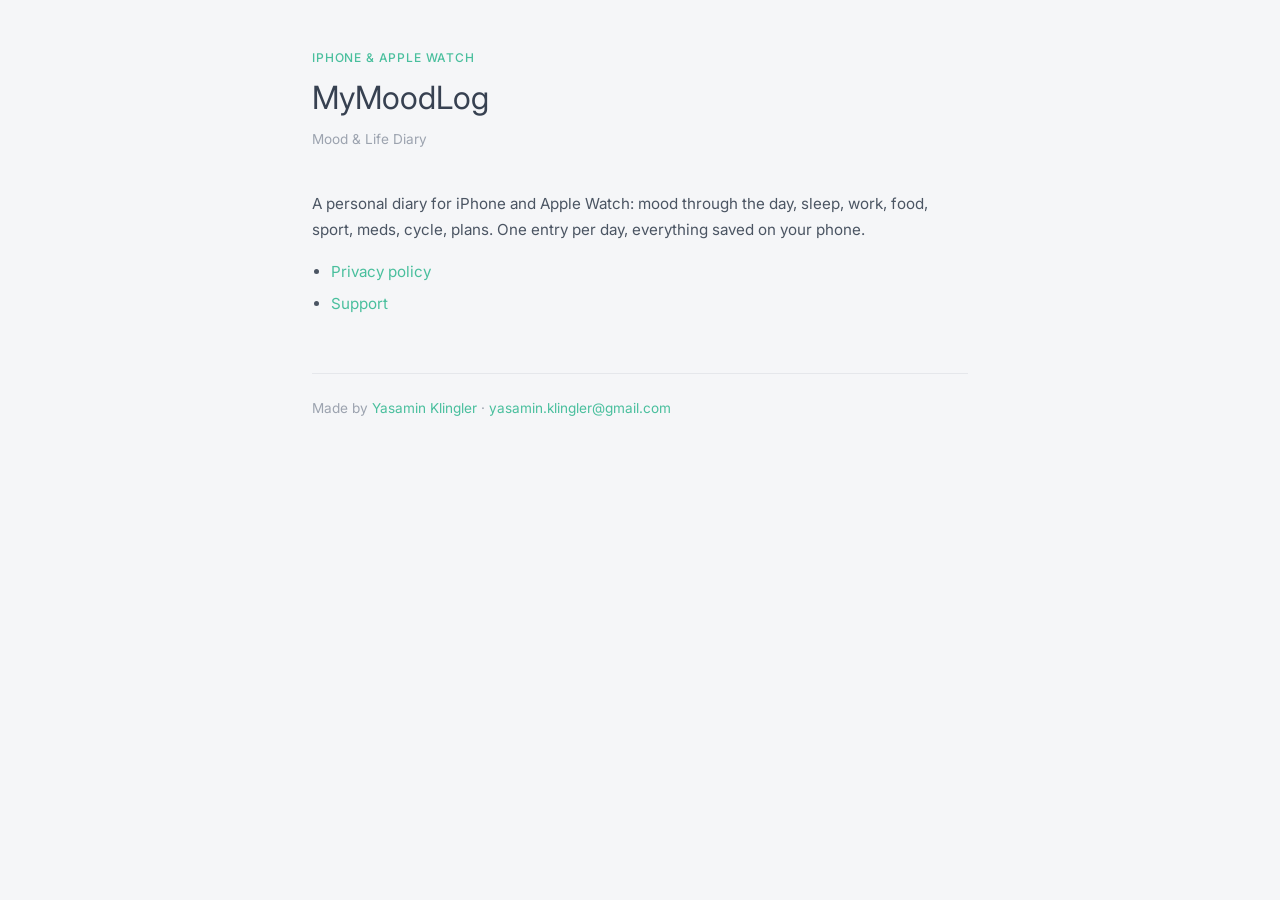
==== mymoodlog/index.html @ 1f148ef9 "Add MyMoodLog privacy policy and support pages under /mymoodlog Not linked from the main page.  Co-A" ====
<!DOCTYPE html>
<html lang="en">
<head>
  <meta charset="UTF-8">
  <meta name="viewport" content="width=device-width, initial-scale=1.0">
  <title>MyMoodLog</title>
  <link rel="stylesheet" href="../style.css">
  <link rel="stylesheet" href="app.css">
  <link rel="preconnect" href="https://fonts.googleapis.com">
  <link rel="preconnect" href="https://fonts.gstatic.com" crossorigin>
  <link href="https://fonts.googleapis.com/css2?family=Inter:wght@300;400;500;600&display=swap" rel="stylesheet">
</head>
<body>
  <main class="app-page">
    <header>
      <div class="eyebrow">iPhone &amp; Apple Watch</div>
      <h1>MyMoodLog</h1>
      <p class="meta">Mood &amp; Life Diary</p>
    </header>

    <p>A personal diary for iPhone and Apple Watch: mood through the day, sleep,
    work, food, sport, meds, cycle, plans. One entry per day, everything saved
    on your phone.</p>

    <ul>
      <li><a href="privacy.html">Privacy policy</a></li>
      <li><a href="support.html">Support</a></li>
    </ul>

    <footer>Made by <a href="../">Yasamin Klingler</a> · <a href="mailto:yasamin.klingler@gmail.com">yasamin.klingler@gmail.com</a></footer>
  </main>
</body>
</html>
---- style.css ----
/* -- BASE STYLES -- */
:root {
  --bg-sidebar: #1a1e24; 
  --text-sidebar: #a0a8b1;
  --bg-main: #f5f6f8;
  --text-main: #6b7280;
  --accent: #49bf9d; 
}

* { box-sizing: border-box; margin: 0; padding: 0; }

body {
  font-family: 'Inter', -apple-system, BlinkMacSystemFont, "Segoe UI", Helvetica, Arial, sans-serif;
  line-height: 1.6;
  display: flex;
  flex-direction: column;
  min-height: 100vh;
  background-color: var(--bg-main);
  color: var(--text-main);
  scroll-behavior: smooth;
}

/* -- HERO -- */
#hero {
  background-color: var(--bg-main);
  color: var(--text-main);
  padding: 2rem 2rem;
}

.hero-inner {
  max-width: 960px;
  margin: 0 auto;
  display: flex;
  align-items: center;
  gap: 3.5rem;
}

.avatar {
  width: 120px;
  height: 120px;
  border-radius: 50%;
  object-fit: cover;
  border: 3px solid #e5e7eb;
  flex-shrink: 0;
}

#hero h1 {
  color: #374151;
  font-size: 2rem;
  font-weight: 400;
  line-height: 1.4;
  margin-bottom: 1rem;
}

#hero h1 span {
  color: #6b7280;
  font-weight: 300;
}

.hero-text p {
  margin-bottom: 2rem;
  font-size: 0.95rem;
  line-height: 1.7;
  max-width: 540px;
}

.button {
  display: inline-block;
  padding: 0.8rem 1.5rem;
  border: 2px solid #9ca3af;
  color: #6b7280;
  text-decoration: none;
  border-radius: 4px;
  transition: all 0.2s ease;
  background: transparent;
  font-size: 1rem;
  cursor: pointer;
}

.button:hover {
  border-color: var(--accent);
  color: var(--accent);
}

.button.solid {
  background: var(--accent);
  border-color: var(--accent);
  color: #fff;
}

.button.solid:hover {
  background: transparent;
  color: var(--accent);
}

/* -- MAIN CONTENT -- */
#content {
  max-width: 960px;
  margin: 0 auto;
  padding: 3.5rem 2rem;
  width: 100%;
}

h2 {
  font-size: 2rem;
  margin-bottom: 2rem;
  padding-bottom: 0.5rem;
  border-bottom: 2px solid #e5e7eb;
  color: #374151;
}

section > p { margin-bottom: 2rem; }

#contact > p {
  color: #6b7280;
  font-size: 0.95rem;
}

/* -- CV STYLES -- */
#cv { margin-bottom: 5rem; }

.cv-item {
  display: flex;
  gap: 1.5rem;
  margin-bottom: 0;
  padding: 2rem 0;
  border-bottom: 1px solid #f0f1f3;
}

.cv-item:last-child {
  border-bottom: none;
}

.cv-meta {
  width: 130px;
  flex-shrink: 0;
  font-size: 0.78rem;
  font-weight: 500;
  color: #9ca3af;
  letter-spacing: 0.03em;
  padding-top: 0.25rem;
}

.cv-details h3 {
  font-size: 1rem;
  font-weight: 600;
  color: #374151;
  margin-bottom: 0.2rem;
}

.cv-details h4 {
  font-size: 0.75rem;
  font-weight: 500;
  color: var(--accent);
  text-transform: uppercase;
  letter-spacing: 0.07em;
  margin-bottom: 0.85rem;
}

.cv-details ul {
  list-style: none;
  padding: 0;
  margin: 0;
}

.cv-details ul li {
  font-size: 0.9rem;
  color: #6b7280;
  padding: 0.22rem 0 0.22rem 1.1rem;
  position: relative;
  line-height: 1.55;
}

.cv-details ul li::before {
  content: '–';
  position: absolute;
  left: 0;
  color: #d1d5db;
}

.cv-tags {
  display: flex;
  flex-wrap: wrap;
  gap: 0.4rem;
  margin-top: 1rem;
}

.cv-tag {
  font-size: 0.73rem;
  font-weight: 500;
  color: #6b7280;
  background: #e9eaed;
  border-radius: 20px;
  padding: 0.18rem 0.65rem;
  letter-spacing: 0.02em;
}

/* -- PORTFOLIO STYLES -- */
#portfolio { margin-bottom: 5rem; }
.portfolio-grid {
  display: grid;
  grid-template-columns: 1fr 1fr;
  gap: 1.5rem;
}

.portfolio-grid img {
  width: 100%;
  height: 250px;
  object-fit: cover;
  border-radius: 8px;
  transition: opacity 0.3s ease;
}

.portfolio-grid img:hover {
  opacity: 0.8;
}

/* -- BLOG STYLES -- */
#blog { margin-bottom: 5rem; }
.blog-grid {
  display: grid;
  grid-template-columns: 1fr 1fr;
  gap: 1.5rem;
}

.blog-card {
  background: #ffffff;
  border-radius: 10px;
  overflow: hidden;
  border: 1px solid #e5e7eb;
  transition: box-shadow 0.2s ease;
}

.blog-card:hover {
  box-shadow: 0 4px 16px rgba(0, 0, 0, 0.07);
}

.blog-card-image-link {
  display: block;
}

.blog-card-img {
  width: 100%;
  height: 180px;
  object-fit: cover;
  display: block;
  transition: opacity 0.2s ease;
}

.blog-card:hover .blog-card-img {
  opacity: 0.92;
}

.blog-card-body {
  padding: 1.25rem 1.5rem 1.5rem;
}

.blog-card .date {
  font-size: 0.75rem;
  color: #9ca3af;
  text-transform: uppercase;
  letter-spacing: 0.07em;
  font-weight: 500;
}

.blog-card h3 {
  margin: 0.4rem 0 0.6rem;
  font-size: 0.95rem;
  line-height: 1.45;
}

.blog-card a {
  color: #374151;
  text-decoration: none;
}

.blog-card a:hover { color: var(--accent); }

.blog-card p {
  font-size: 0.875rem;
  color: #6b7280;
  line-height: 1.6;
  margin: 0;
}

/* -- CONTACT STYLES -- */
.contact-split {
  display: flex;
  gap: 3rem;
}

form { flex: 2; }

.field-group {
  display: flex;
  gap: 1rem;
  margin-bottom: 1rem;
}

.field { width: 100%; }
.field.half { width: 50%; }

input, textarea {
  width: 100%;
  padding: 0.8rem;
  border: 1px solid #ddd;
  border-radius: 4px;
  font-family: inherit;
  font-size: 1rem;
  background: #ffffff;
}

input:focus, textarea:focus {
  outline: none;
  border-color: var(--accent);
}

textarea { margin-bottom: 1rem; resize: vertical; }

.contact-info { flex: 1; }

.contact-info ul { list-style: none; }

.contact-info li {
  display: flex;
  align-items: flex-start;
  gap: 0.85rem;
  margin-bottom: 1.5rem;
  line-height: 1.5;
}

.contact-info li i {
  color: #9ca3af;
  font-size: 1rem;
  margin-top: 0.2rem;
  flex-shrink: 0;
  width: 1rem;
  text-align: center;
}

.contact-info a,
.contact-info span {
  color: #6b7280;
  text-decoration: none;
  font-size: 0.95rem;
}

.contact-info a:hover {
  color: var(--accent);
}

/* -- RESPONSIVE (MOBILE) -- */
@media (max-width: 768px) {
  .nav-links { display: none; }

  #hero { padding: 3.5rem 1.5rem; }

  .hero-inner {
    flex-direction: column;
    text-align: center;
    gap: 2rem;
  }

  .hero-text p { max-width: 100%; }

  #content { padding: 3rem 1.5rem; }

  .cv-item { flex-direction: column; }
  .cv-meta { margin-bottom: 0.5rem; width: 100%; }

  .portfolio-grid { grid-template-columns: 1fr; }
  .blog-grid { grid-template-columns: 1fr; }

  .contact-split { flex-direction: column; gap: 2.5rem; }
  .field-group { flex-direction: column; }
  .field.half { width: 100%; }
}
/* -- SOCIAL ICONS -- */
.social-icons {
  display: flex;
  gap: 0.5rem;
  list-style: none;
  margin: 0;
  margin-left: auto;
}

.social-icons a {
  display: inline-flex;
  align-items: center;
  justify-content: center;
  width: 2rem;
  height: 2rem;
  border-radius: 50%;
  border: 1px solid #e5e7eb;
  color: #6b7280;
  font-size: 0.85rem;
  text-decoration: none;
  transition: all 0.2s ease;
}

.social-icons a:hover {
  color: var(--accent);
  border-color: var(--accent);
  background: rgba(73, 191, 157, 0.08);
}
---- mymoodlog/app.css ----
/* MyMoodLog pages: prose on top of the site's base styles */
.app-page { max-width: 720px; margin: 0 auto; padding: 3rem 2rem 4rem; width: 100%; }
.app-page header { margin-bottom: 2.5rem; }
.app-page .eyebrow { font-size: 0.75rem; font-weight: 500; color: var(--accent); text-transform: uppercase; letter-spacing: 0.07em; margin-bottom: 0.6rem; }
.app-page h1 { color: #374151; font-size: 2rem; font-weight: 400; line-height: 1.3; margin-bottom: 0.6rem; }
.app-page h2 { font-size: 1.15rem; font-weight: 600; border: none; padding: 0; margin: 2.2rem 0 0.7rem; }
.app-page p, .app-page li { font-size: 0.95rem; line-height: 1.7; color: #4b5563; }
.app-page p { margin-bottom: 1rem; }
.app-page ul { padding-left: 1.2rem; margin-bottom: 1rem; }
.app-page li { margin-bottom: 0.4rem; }
.app-page a { color: var(--accent); text-decoration: none; }
.app-page a:hover { text-decoration: underline; }
.app-page code { font-family: ui-monospace, SFMono-Regular, Menlo, monospace; font-size: 0.85em; background: #e9eaed; padding: 0.1em 0.35em; border-radius: 4px; }
.app-page .meta { font-size: 0.85rem; color: #9ca3af; }
.app-page nav { font-size: 0.85rem; margin-bottom: 2rem; }
.app-page nav a { color: #6b7280; }
.app-page nav a + a::before { content: "·"; color: #d1d5db; margin: 0 0.6rem; }
.app-page footer { margin-top: 3.5rem; padding-top: 1.5rem; border-top: 1px solid #e5e7eb; font-size: 0.85rem; color: #9ca3af; }
@media (max-width: 768px) { .app-page { padding: 2rem 1.5rem 3rem; } }
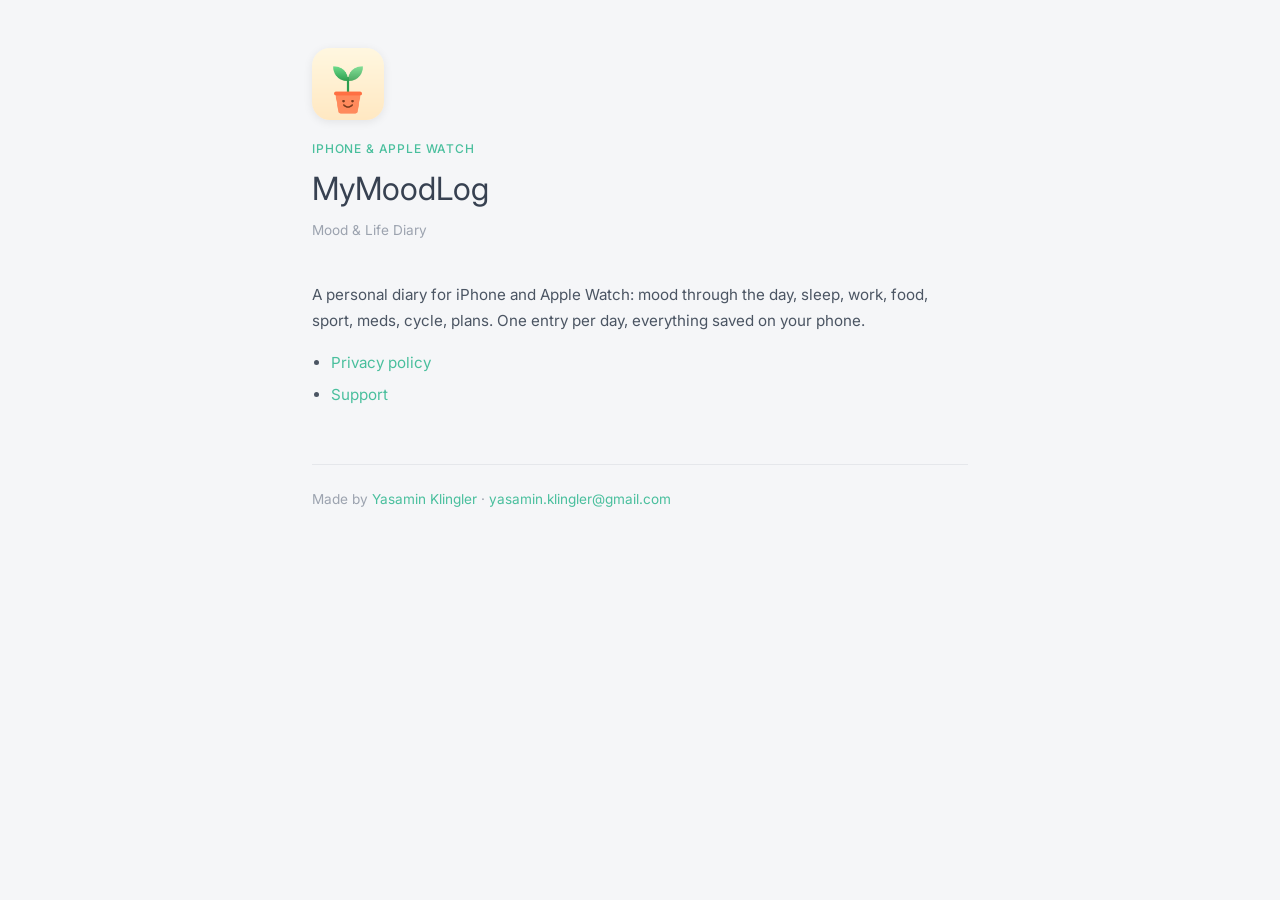
==== commit dd4468c3: "MyMoodLog pages: app icon in the header and as favicon Co-Authored-By: Claude Fable 5.1 <noreply@ant" ====
--- a/mymoodlog/index.html
+++ b/mymoodlog/index.html
@@ -4,6 +4,8 @@
   <meta charset="UTF-8">
   <meta name="viewport" content="width=device-width, initial-scale=1.0">
   <title>MyMoodLog</title>
+  <link rel="icon" type="image/png" href="icon.png">
+  <link rel="apple-touch-icon" href="icon.png">
   <link rel="stylesheet" href="../style.css">
   <link rel="stylesheet" href="app.css">
   <link rel="preconnect" href="https://fonts.googleapis.com">
@@ -13,6 +15,7 @@
 <body>
   <main class="app-page">
     <header>
+      <img src="icon.png" alt="MyMoodLog icon" class="icon">
       <div class="eyebrow">iPhone &amp; Apple Watch</div>
       <h1>MyMoodLog</h1>
       <p class="meta">Mood &amp; Life Diary</p>
--- a/mymoodlog/app.css
+++ b/mymoodlog/app.css
@@ -17,3 +17,5 @@
 .app-page nav a + a::before { content: "·"; color: #d1d5db; margin: 0 0.6rem; }
 .app-page footer { margin-top: 3.5rem; padding-top: 1.5rem; border-top: 1px solid #e5e7eb; font-size: 0.85rem; color: #9ca3af; }
 @media (max-width: 768px) { .app-page { padding: 2rem 1.5rem 3rem; } }
+.app-page .icon { width: 72px; height: 72px; border-radius: 18px; display: block; margin-bottom: 1.2rem; box-shadow: 0 2px 10px rgba(0,0,0,0.08); }
+.app-page header .icon-small { width: 40px; height: 40px; border-radius: 10px; margin-bottom: 0.9rem; }
